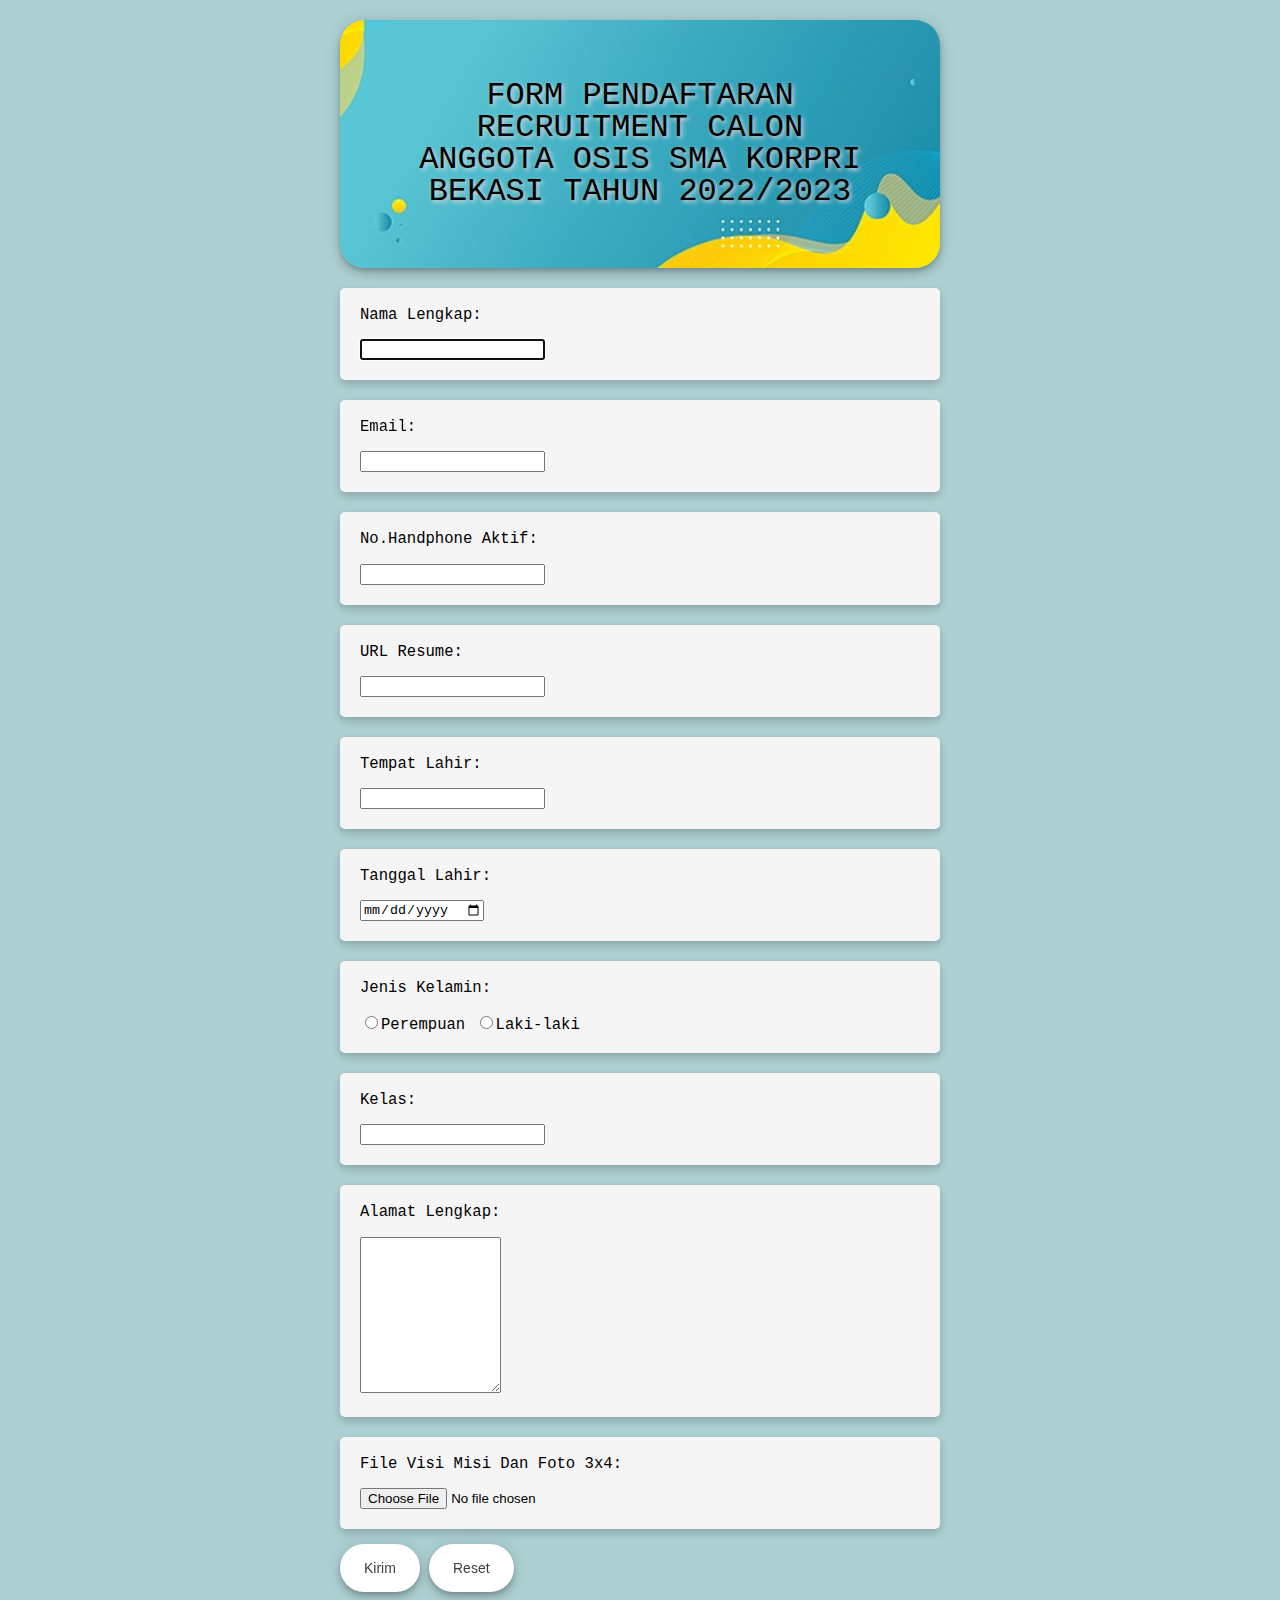
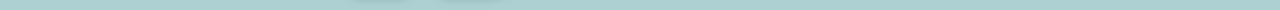
==== index.html @ 90e10cd2 "Add files via upload" ====
<!DOCTYPE html>
<html lang="en">
<head>
    <meta charset="UTF-8">
    <meta http-equiv="X-UA-Compatible" content="IE=edge">
    <meta name="viewport" content="width=device-width, initial-scale=1.0">
    <title>Form Pendaftaran</title>
    <link rel="stylesheet" type="text/css" href="style.css">
    <link rel="shortcut icon" href="favicon.ico" type="image/x-icon">
</head>
<body>
    <div class="container">
    <header>
        <h1>FORM PENDAFTARAN RECRUITMENT CALON ANGGOTA OSIS SMA KORPRI BEKASI TAHUN 2022/2023</h1>
    </header>
    <form action="" method="post" autocomplete="off">
            <div class="card1">
                <label for="nama">Nama Lengkap:</label><br>
                <input type="text" name="nama" id="nama" autofocus required minlength="2">
            </div>
            <div class="card1">
                <label for="email">Email:</label><br>
                <input type="email" name="email" id="email" required>
            </div>
            <div class="card1">
                <label for="nohp">No.Handphone Aktif:</label><br>
                <input type="tel" name="nohp" id="nohp" required pattern="(\+62|62|0)8[1-9][0-9]{6,9}$">
            </div>
            <div class="card1">
                <label for="website">URL Resume:</label><br>
                <input type="url" name="website" id="website" required>
            </div>
             <div class="card1">
                <label for="tempatlahir">Tempat Lahir:</label><br>
                <input type="text" name="tempatlahir" id="tempatlahir">
            </div>
            <div class="card1">
                <label for="tanggal">Tanggal Lahir:</label><br>
                <input type="date" name="tanggal" id="tanggal">
            </div>
            <div class="card1">
                <label for="jenis_kelamin">Jenis Kelamin:</label><br>
                <input type="radio" name="jenis_kelamin"><span>Perempuan</span>
                <input type="radio" name="jenis_kelamin"><span>Laki-laki</span>
             </div>
            <div class="card1">
                <label for="kelas">Kelas:</label><br>
                <input type="text" name="kelas" id="kelas" required>
            </div>
            <div class="card1">
                <label for="alamat">Alamat Lengkap:</label><br>
                <textarea name="alamat" rows="10" cols="15"></textarea>
            </div>
            <div class="card1">
                <label for="cv">File Visi Misi Dan Foto 3x4:</label><br>
                <input type="file" name="cv" id="cv" required>
            </div>
            <div>
                <button class="button" role="button">Kirim</button>
                <button class="button" role="button">Reset</button>
            </div>
        </form>
    </div>
</body>
</html>
---- style.css ----
/* http://meyerweb.com/eric/tools/css/reset/ 
   v2.0 | 20110126
   License: none (public domain)
*/

html, body, div, span, applet, object, iframe,
h1, h2, h3, h4, h5, h6, p, blockquote, pre,
a, abbr, acronym, address, big, cite, code,
del, dfn, em, img, ins, kbd, q, s, samp,
small, strike, strong, sub, sup, tt, var,
b, u, i, center,
dl, dt, dd, ol, ul, li,
fieldset, form, label, legend,
table, caption, tbody, tfoot, thead, tr, th, td,
article, aside, canvas, details, embed, 
figure, figcaption, footer, header, hgroup, 
menu, nav, output, ruby, section, summary,
time, mark, audio, video {
	margin: 0;
	padding: 0;
	border: 0;
	font-size: 100%;
	font: inherit;
	vertical-align: baseline;
}
/* HTML5 display-role reset for older browsers */
article, aside, details, figcaption, figure, 
footer, header, hgroup, menu, nav, section {
	display: block;
}
body {
	line-height: 1;
}
ol, ul {
	list-style: none;
}
blockquote, q {
	quotes: none;
}
blockquote:before, blockquote:after,
q:before, q:after {
	content: '';
	content: none;
}
table {
	border-collapse: collapse;
	border-spacing: 0;
}

/*syntak css */

/*.container{
    background-color: gainsboro;
    margin:auto;
    width:50%;
}*/


body{
	background-color: rgba(153, 196, 200,0.8);
	font-family: monospace;
	font-size: 1.2em;
}

.container{
    padding:20px;
    width:600px;
    margin:auto;
}

header{
	text-align: center;
	padding:60px;
	background-image:url(logo3.jpg);
	font-size: 2.5vw;
	color:black;
	font-family: monospace;
	text-shadow: 2px 2px 4px #e0d7d7;
	background-size: cover;
	background-repeat: no-repeat;
	background-position: 0 -89px;
	border-radius: 25px;
	box-shadow: rgba(0, 0, 0, .2) 0 3px 5px -1px,rgba(0, 0, 0, .14) 0 6px 10px 0,rgba(0, 0, 0, .12) 0 1px 18px 0;
}

form div{
	margin-top: 15px;
}

label{
    display: block;
}

.card1{
	padding: 20px;
    margin-top: 20px;
	box-shadow: 0 4px 8px 0 rgba(0, 0, 0, 0.2);
    border-radius: 5px;
	background-color: rgba(245, 245, 245,1);
}

.button {
  align-items: center;
  appearance: none;
  background-color: #fff;
  border-radius: 24px;
  border-style: none;
  box-shadow: rgba(0, 0, 0, .2) 0 3px 5px -1px,rgba(0, 0, 0, .14) 0 6px 10px 0,rgba(0, 0, 0, .12) 0 1px 18px 0;
  box-sizing: border-box;
  color: #3c4043;
  cursor: pointer;
  display: inline-flex;
  fill: currentcolor;
  font-family: "Google Sans",Roboto,Arial,sans-serif;
  font-size: 14px;
  font-weight: 500px;
  height: 48px;
  justify-content: center;
  line-height: normal;
  max-width: 100%;
  overflow: visible;
  padding: 2px 24px;
  position: relative;
  text-align: center;
  text-transform: none;
  transition: box-shadow 280ms cubic-bezier(.4, 0, .2, 1),opacity 15ms linear 30ms,transform 270ms cubic-bezier(0, 0, .2, 1) 0ms;
  user-select: none;
  -webkit-user-select: none;
  touch-action: manipulation;
  width: auto;
  will-change: transform,opacity;
  z-index: 0;
}

.button:hover {
  background: #F6F9FE;
  color: #174ea6;
}

.button-17:active {
  box-shadow: 0 4px 4px 0 rgb(60 64 67 / 30%), 0 8px 12px 6px rgb(60 64 67 / 15%);
  outline: none;
}

.button-17:focus {
  outline:none;
  border: 2px solid #4285f4;
}

.button-17:not(:disabled) {
  box-shadow: rgba(60, 64, 67, .3) 0 1px 3px 0, rgba(60, 64, 67, .15) 0 4px 8px 3px;
}

.button-17:not(:disabled):hover {
  box-shadow: rgba(60, 64, 67, .3) 0 2px 3px 0, rgba(60, 64, 67, .15) 0 6px 10px 4px;
}

.button-17:not(:disabled):focus {
  box-shadow: rgba(60, 64, 67, .3) 0 1px 3px 0, rgba(60, 64, 67, .15) 0 4px 8px 3px;
}

.button-17:not(:disabled):active {
  box-shadow: rgba(60, 64, 67, .3) 0 4px 4px 0, rgba(60, 64, 67, .15) 0 8px 12px 6px;
}

.button-17:disabled {
  box-shadow: rgba(60, 64, 67, .3) 0 1px 3px 0, rgba(60, 64, 67, .15) 0 4px 8px 3px;
}

@media only screen and (max-width:760px){
	.container{
		width:100%;
		background-color:aliceblue;
	}

	header{
		background-size: cover;
		font-size: 1.1em;
		font-family:Verdana, Geneva, Tahoma, sans-serif;
		line-height: normal;
		text-align:left;
		width:90%;
		padding:10px;
		text-shadow:3px 2px 4px #e6d5d5;
		border-radius: 0%;
	}

	.card1{
		width: 75%;
		background-color: white;
	}
}

@media only screen and (min-width: 768px) {
	/* For desktop: */
	.col-1 {width: 8.33%;}
	.col-2 {width: 16.66%;}
	.col-3 {width: 25%;}
	.col-4 {width: 33.33%;}
	.col-5 {width: 41.66%;}
	.col-6 {width: 50%;}
	.col-7 {width: 58.33%;}
	.col-8 {width: 66.66%;}
	.col-9 {width: 75%;}
	.col-10 {width: 83.33%;}
	.col-11 {width: 91.66%;}
	.col-12 {width: 100%;}
  }
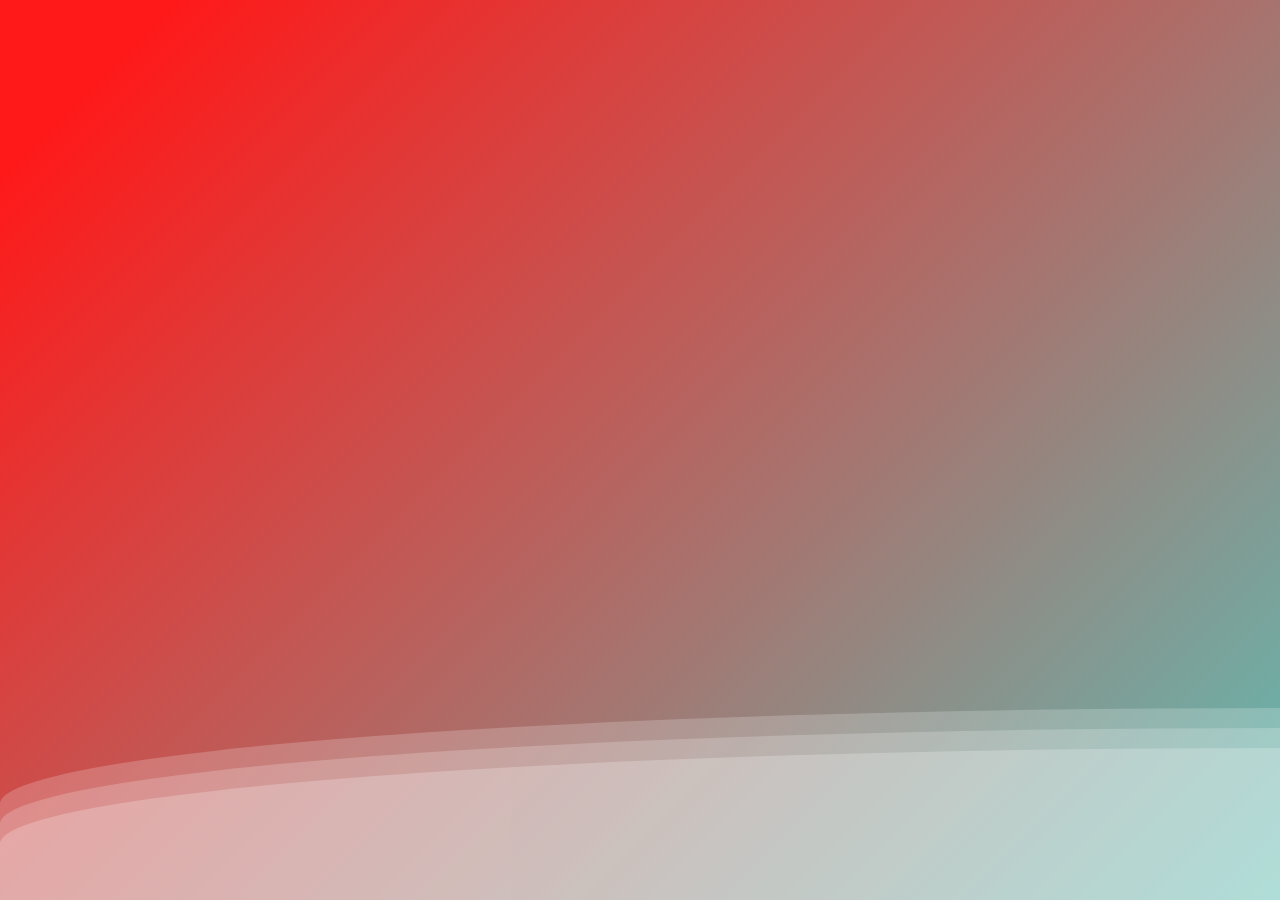
==== commit 31429df9: "Add files via upload" ====
--- a/index.html
+++ b/index.html
@@ -4,62 +4,16 @@
     <meta charset="UTF-8">
     <meta http-equiv="X-UA-Compatible" content="IE=edge">
     <meta name="viewport" content="width=device-width, initial-scale=1.0">
-    <title>Form Pendaftaran</title>
-    <link rel="stylesheet" type="text/css" href="style.css">
-    <link rel="shortcut icon" href="favicon.ico" type="image/x-icon">
+    <title>Gradient Background with waves</title>
+    <link rel="stylesheet" href="style.css"/>
 </head>
 <body>
-    <div class="container">
-    <header>
-        <h1>FORM PENDAFTARAN RECRUITMENT CALON ANGGOTA OSIS SMA KORPRI BEKASI TAHUN 2022/2023</h1>
-    </header>
-    <form action="" method="post" autocomplete="off">
-            <div class="card1">
-                <label for="nama">Nama Lengkap:</label><br>
-                <input type="text" name="nama" id="nama" autofocus required minlength="2">
-            </div>
-            <div class="card1">
-                <label for="email">Email:</label><br>
-                <input type="email" name="email" id="email" required>
-            </div>
-            <div class="card1">
-                <label for="nohp">No.Handphone Aktif:</label><br>
-                <input type="tel" name="nohp" id="nohp" required pattern="(\+62|62|0)8[1-9][0-9]{6,9}$">
-            </div>
-            <div class="card1">
-                <label for="website">URL Resume:</label><br>
-                <input type="url" name="website" id="website" required>
-            </div>
-             <div class="card1">
-                <label for="tempatlahir">Tempat Lahir:</label><br>
-                <input type="text" name="tempatlahir" id="tempatlahir">
-            </div>
-            <div class="card1">
-                <label for="tanggal">Tanggal Lahir:</label><br>
-                <input type="date" name="tanggal" id="tanggal">
-            </div>
-            <div class="card1">
-                <label for="jenis_kelamin">Jenis Kelamin:</label><br>
-                <input type="radio" name="jenis_kelamin"><span>Perempuan</span>
-                <input type="radio" name="jenis_kelamin"><span>Laki-laki</span>
-             </div>
-            <div class="card1">
-                <label for="kelas">Kelas:</label><br>
-                <input type="text" name="kelas" id="kelas" required>
-            </div>
-            <div class="card1">
-                <label for="alamat">Alamat Lengkap:</label><br>
-                <textarea name="alamat" rows="10" cols="15"></textarea>
-            </div>
-            <div class="card1">
-                <label for="cv">File Visi Misi Dan Foto 3x4:</label><br>
-                <input type="file" name="cv" id="cv" required>
-            </div>
-            <div>
-                <button class="button" role="button">Kirim</button>
-                <button class="button" role="button">Reset</button>
-            </div>
-        </form>
-    </div>
+    <body>
+        <div>
+            <div class="wave"></div>
+            <div class="wave"></div>
+            <div class="wave"></div>
+        </div>
+    </body>
 </body>
 </html>--- a/style.css
+++ b/style.css
@@ -1,208 +1,69 @@
-/* http://meyerweb.com/eric/tools/css/reset/ 
-   v2.0 | 20110126
-   License: none (public domain)
-*/
-
-html, body, div, span, applet, object, iframe,
-h1, h2, h3, h4, h5, h6, p, blockquote, pre,
-a, abbr, acronym, address, big, cite, code,
-del, dfn, em, img, ins, kbd, q, s, samp,
-small, strike, strong, sub, sup, tt, var,
-b, u, i, center,
-dl, dt, dd, ol, ul, li,
-fieldset, form, label, legend,
-table, caption, tbody, tfoot, thead, tr, th, td,
-article, aside, canvas, details, embed, 
-figure, figcaption, footer, header, hgroup, 
-menu, nav, output, ruby, section, summary,
-time, mark, audio, video {
-	margin: 0;
-	padding: 0;
-	border: 0;
-	font-size: 100%;
-	font: inherit;
-	vertical-align: baseline;
+body{
+    margin:auto;
+    font-family: -apple-system, BlinkMacSystemFont, sans-serif;
+    overflow: auto;
+    background: linear-gradient(
+       315deg,
+       rgba(101,0,94,1) 3%,
+       rgba(60,132,206,1) 38%,
+       rgba(48,238,226,1) 68%,
+       rgba(255,25,25,1) 98%
+    );
+    animation: gradient 15s ease infinite;
+    background-size: 400% 400%;
+    background-attachment: fixed;
 }
-/* HTML5 display-role reset for older browsers */
-article, aside, details, figcaption, figure, 
-footer, header, hgroup, menu, nav, section {
-	display: block;
-}
-body {
-	line-height: 1;
-}
-ol, ul {
-	list-style: none;
-}
-blockquote, q {
-	quotes: none;
-}
-blockquote:before, blockquote:after,
-q:before, q:after {
-	content: '';
-	content: none;
-}
-table {
-	border-collapse: collapse;
-	border-spacing: 0;
+@keyframes gradient{
+    0%{
+        background-position: 0% 0%;
+    }
+    50%{
+        background-position: 100% 100%;
+    }
+    100%{
+        background-position: 0% 0%;
+    }
 }
 
-/*syntak css */
-
-/*.container{
-    background-color: gainsboro;
-    margin:auto;
-    width:50%;
-}*/
-
-
-body{
-	background-color: rgba(153, 196, 200,0.8);
-	font-family: monospace;
-	font-size: 1.2em;
+.wave{
+    background: rgb(255 255 255 / 25%);
+    border-radius: 1000% 1000% 0 0;
+    position: fixed;
+    width: 200%;
+    height: 12em;
+    animation: wave 10s -3s linear infinite;
+    transform: translate3d(0,0,0);
+    opacity: 0.8;
+    bottom: 0;
+    left:0;
+    z-index: -1;
 }
 
-.container{
-    padding:20px;
-    width:600px;
-    margin:auto;
+.wave:nth-of-type(2){
+    bottom: -1.25em;
+    animation: wave 18s linear reverse infinite;
+    opacity: 0.8;
 }
 
-header{
-	text-align: center;
-	padding:60px;
-	background-image:url(logo3.jpg);
-	font-size: 2.5vw;
-	color:black;
-	font-family: monospace;
-	text-shadow: 2px 2px 4px #e0d7d7;
-	background-size: cover;
-	background-repeat: no-repeat;
-	background-position: 0 -89px;
-	border-radius: 25px;
-	box-shadow: rgba(0, 0, 0, .2) 0 3px 5px -1px,rgba(0, 0, 0, .14) 0 6px 10px 0,rgba(0, 0, 0, .12) 0 1px 18px 0;
+.wave:nth-of-type(3){
+    bottom:-2.5em;
+    animation: wave 20s -1s reverse infinite;
+    opacity: 0.9;
 }
-
-form div{
-	margin-top: 15px;
-}
-
-label{
-    display: block;
-}
-
-.card1{
-	padding: 20px;
-    margin-top: 20px;
-	box-shadow: 0 4px 8px 0 rgba(0, 0, 0, 0.2);
-    border-radius: 5px;
-	background-color: rgba(245, 245, 245,1);
-}
-
-.button {
-  align-items: center;
-  appearance: none;
-  background-color: #fff;
-  border-radius: 24px;
-  border-style: none;
-  box-shadow: rgba(0, 0, 0, .2) 0 3px 5px -1px,rgba(0, 0, 0, .14) 0 6px 10px 0,rgba(0, 0, 0, .12) 0 1px 18px 0;
-  box-sizing: border-box;
-  color: #3c4043;
-  cursor: pointer;
-  display: inline-flex;
-  fill: currentcolor;
-  font-family: "Google Sans",Roboto,Arial,sans-serif;
-  font-size: 14px;
-  font-weight: 500px;
-  height: 48px;
-  justify-content: center;
-  line-height: normal;
-  max-width: 100%;
-  overflow: visible;
-  padding: 2px 24px;
-  position: relative;
-  text-align: center;
-  text-transform: none;
-  transition: box-shadow 280ms cubic-bezier(.4, 0, .2, 1),opacity 15ms linear 30ms,transform 270ms cubic-bezier(0, 0, .2, 1) 0ms;
-  user-select: none;
-  -webkit-user-select: none;
-  touch-action: manipulation;
-  width: auto;
-  will-change: transform,opacity;
-  z-index: 0;
-}
-
-.button:hover {
-  background: #F6F9FE;
-  color: #174ea6;
-}
-
-.button-17:active {
-  box-shadow: 0 4px 4px 0 rgb(60 64 67 / 30%), 0 8px 12px 6px rgb(60 64 67 / 15%);
-  outline: none;
-}
-
-.button-17:focus {
-  outline:none;
-  border: 2px solid #4285f4;
-}
-
-.button-17:not(:disabled) {
-  box-shadow: rgba(60, 64, 67, .3) 0 1px 3px 0, rgba(60, 64, 67, .15) 0 4px 8px 3px;
-}
-
-.button-17:not(:disabled):hover {
-  box-shadow: rgba(60, 64, 67, .3) 0 2px 3px 0, rgba(60, 64, 67, .15) 0 6px 10px 4px;
-}
-
-.button-17:not(:disabled):focus {
-  box-shadow: rgba(60, 64, 67, .3) 0 1px 3px 0, rgba(60, 64, 67, .15) 0 4px 8px 3px;
-}
-
-.button-17:not(:disabled):active {
-  box-shadow: rgba(60, 64, 67, .3) 0 4px 4px 0, rgba(60, 64, 67, .15) 0 8px 12px 6px;
-}
-
-.button-17:disabled {
-  box-shadow: rgba(60, 64, 67, .3) 0 1px 3px 0, rgba(60, 64, 67, .15) 0 4px 8px 3px;
-}
-
-@media only screen and (max-width:760px){
-	.container{
-		width:100%;
-		background-color:aliceblue;
-	}
-
-	header{
-		background-size: cover;
-		font-size: 1.1em;
-		font-family:Verdana, Geneva, Tahoma, sans-serif;
-		line-height: normal;
-		text-align:left;
-		width:90%;
-		padding:10px;
-		text-shadow:3px 2px 4px #e6d5d5;
-		border-radius: 0%;
-	}
-
-	.card1{
-		width: 75%;
-		background-color: white;
-	}
-}
-
-@media only screen and (min-width: 768px) {
-	/* For desktop: */
-	.col-1 {width: 8.33%;}
-	.col-2 {width: 16.66%;}
-	.col-3 {width: 25%;}
-	.col-4 {width: 33.33%;}
-	.col-5 {width: 41.66%;}
-	.col-6 {width: 50%;}
-	.col-7 {width: 58.33%;}
-	.col-8 {width: 66.66%;}
-	.col-9 {width: 75%;}
-	.col-10 {width: 83.33%;}
-	.col-11 {width: 91.66%;}
-	.col-12 {width: 100%;}
-  }+@keyframes wave {
+    2%{
+        transform: translateX(1);
+    }
+    25%{
+        transform: translateX(-25%);
+    }
+    50%{
+        transform: translateX(-50%);
+    }
+    75%{
+        transform: translateX(-25%);
+    }
+    100%{
+        transform: translateX(1);
+    }
+}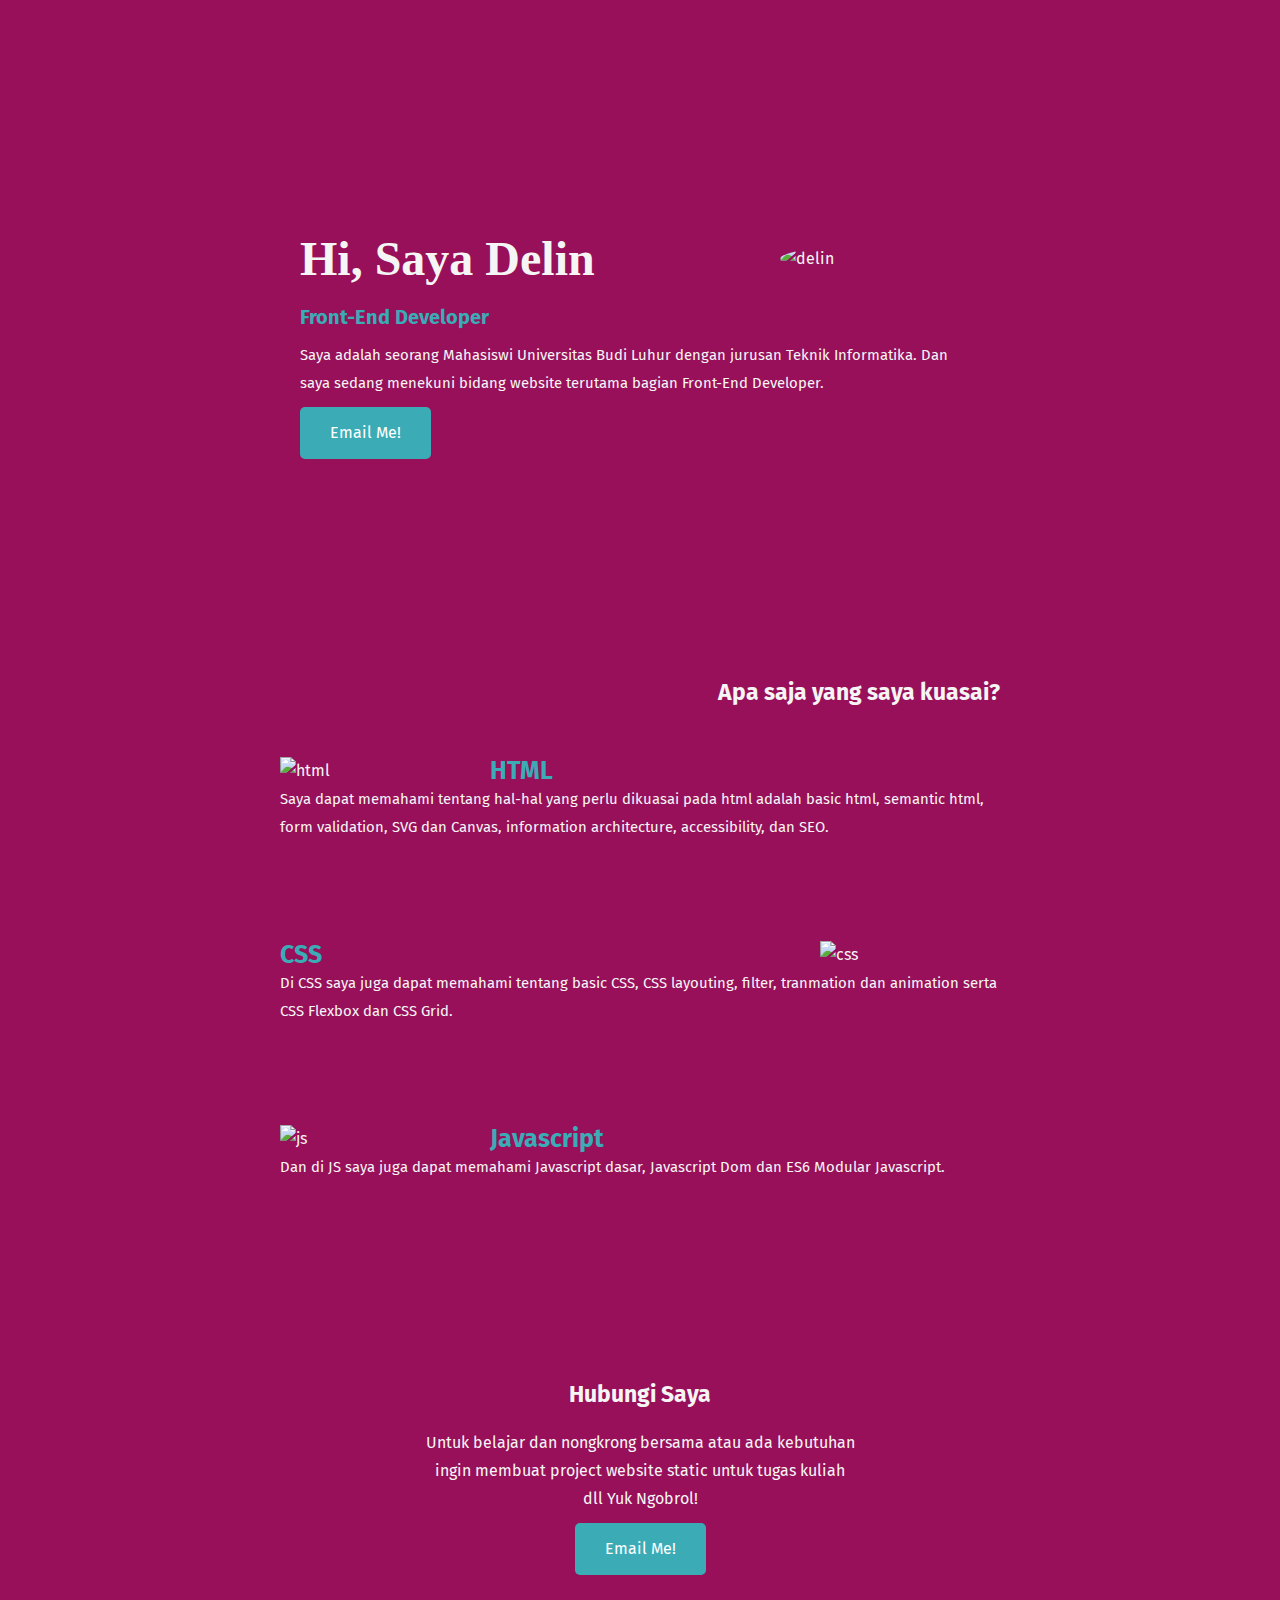
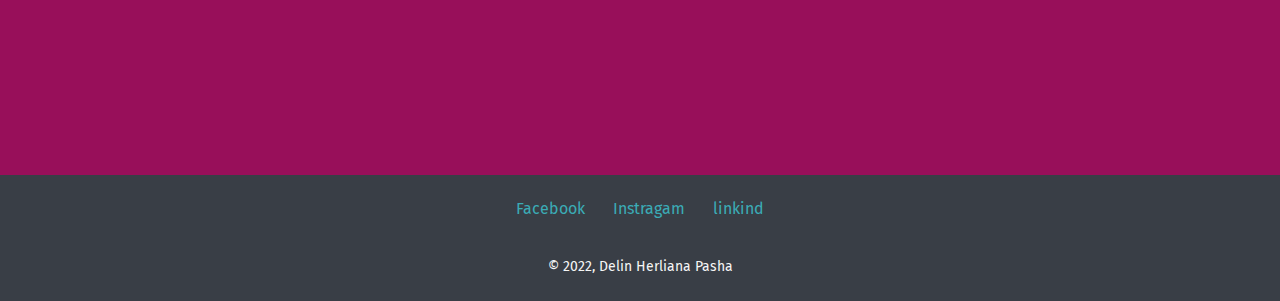
==== commit 2ff5a951: "Add files via upload" ====
--- a/index.html
+++ b/index.html
@@ -4,16 +4,59 @@
     <meta charset="UTF-8">
     <meta http-equiv="X-UA-Compatible" content="IE=edge">
     <meta name="viewport" content="width=device-width, initial-scale=1.0">
-    <title>Gradient Background with waves</title>
-    <link rel="stylesheet" href="style.css"/>
+    <link rel="stylesheet" href="style.css">
+    <link rel="shortcut icon" href="favicon.ico" type="image/x-icon">
+    <link href="https://fonts.googleapis.com/css2?family=Fira+Sans&display=swap" rel="stylesheet">
+    <title>Delin Herliana</title>
 </head>
 <body>
-    <body>
-        <div>
-            <div class="wave"></div>
-            <div class="wave"></div>
-            <div class="wave"></div>
-        </div>
-    </body>
+    <div class="container">
+        <section class="profil">
+            <img src="asset/picdelin1.jpg" alt="delin" class="fotodelin">
+            <h1>Hi, Saya Delin</h1>
+            <h2>Front-End Developer</h2>
+            <p> Saya adalah seorang Mahasiswi Universitas Budi Luhur dengan jurusan
+                Teknik Informatika. Dan saya sedang menekuni bidang website terutama bagian
+                Front-End Developer. 
+            </p>
+            <address>
+            <a href="mailto:delinherlianap@gmail.com">Email Me!</a>
+        </address>
+        </section>
+        <section class="skill">
+            <h1>Apa saja yang saya kuasai?</h1>
+            <div class="skill-1">
+                <img src="asset/html-5.png" alt="html" class="fotohtml">
+                <h2>HTML</h2>
+                <P>Saya dapat memahami tentang hal-hal yang perlu dikuasai pada html adalah basic html, semantic html, form validation,
+                    SVG dan Canvas, information architecture, accessibility, dan SEO.
+                </P>
+            </div>
+            <div class="skill-1">
+                <img src="asset/css.png" alt="css" class="fotocss">
+                <h2>CSS</h2>
+                <P>Di CSS saya juga dapat memahami tentang basic CSS, CSS layouting, filter, tranmation dan animation serta CSS Flexbox dan CSS Grid.</P>
+            </div>
+            <div class="skill-1">
+                <img src="asset/java-script.png" alt="js" class="fotojs">
+                <h2>Javascript</h2>
+                <p>Dan di JS saya juga dapat memahami Javascript dasar, Javascript Dom dan ES6 Modular Javascript. </p>
+            </div>
+        </section>
+        <section class="kontak">
+            <h1>Hubungi Saya</h1>
+            <p>Untuk belajar dan nongkrong bersama atau ada kebutuhan ingin membuat project website static
+                untuk tugas kuliah dll Yuk Ngobrol!</p>
+            <address>
+                <a href="mailto:delinherlianap@gmail.com">Email Me!</a>
+            </address>
+        </section>
+    </div>
+    <footer>
+        <a class="sosial-link" href="www.facebook.com">Facebook</a>
+        <a class="sosial-link" href="www.instragam.com">Instragam</a>
+        <a class="sosial-link" href="www.linkind.com">linkind</a>
+        <p>&copy; 2022, Delin Herliana Pasha</p> 
+    </footer>
 </body>
 </html>--- a/style.css
+++ b/style.css
@@ -1,69 +1,187 @@
-body{
-    margin:auto;
-    font-family: -apple-system, BlinkMacSystemFont, sans-serif;
-    overflow: auto;
-    background: linear-gradient(
-       315deg,
-       rgba(101,0,94,1) 3%,
-       rgba(60,132,206,1) 38%,
-       rgba(48,238,226,1) 68%,
-       rgba(255,25,25,1) 98%
-    );
-    animation: gradient 15s ease infinite;
-    background-size: 400% 400%;
-    background-attachment: fixed;
+/* http://meyerweb.com/eric/tools/css/reset/ 
+   v2.0 | 20110126
+   License: none (public domain)
+*/
+
+html, body, div, span, applet, object, iframe,
+h1, h2, h3, h4, h5, h6, p, blockquote, pre,
+a, abbr, acronym, address, big, cite, code,
+del, dfn, em, img, ins, kbd, q, s, samp,
+small, strike, strong, sub, sup, tt, var,
+b, u, i, center,
+dl, dt, dd, ol, ul, li,
+fieldset, form, label, legend,
+table, caption, tbody, tfoot, thead, tr, th, td,
+article, aside, canvas, details, embed, 
+figure, figcaption, footer, header, hgroup, 
+menu, nav, output, ruby, section, summary,
+time, mark, audio, video {
+	margin: 0;
+	padding: 0;
+	border: 0;
+	font-size: 100%;
+	font: inherit;
+	vertical-align: baseline;
 }
-@keyframes gradient{
-    0%{
-        background-position: 0% 0%;
-    }
-    50%{
-        background-position: 100% 100%;
-    }
-    100%{
-        background-position: 0% 0%;
-    }
+/* HTML5 display-role reset for older browsers */
+article, aside, details, figcaption, figure, 
+footer, header, hgroup, menu, nav, section {
+	display: block;
+}
+body {
+	line-height: 1;
+}
+ol, ul {
+	list-style: none;
+}
+blockquote, q {
+	quotes: none;
+}
+blockquote:before, blockquote:after,
+q:before, q:after {
+	content: '';
+	content: none;
+}
+table {
+	border-collapse: collapse;
+	border-spacing: 0;
 }
 
-.wave{
-    background: rgb(255 255 255 / 25%);
-    border-radius: 1000% 1000% 0 0;
-    position: fixed;
-    width: 200%;
-    height: 12em;
-    animation: wave 10s -3s linear infinite;
-    transform: translate3d(0,0,0);
-    opacity: 0.8;
-    bottom: 0;
-    left:0;
-    z-index: -1;
+/*style css*/
+
+body{
+    background-color: #980F5A;
+    font-family: 'Fira Sans', sans-serif;
+    font-size: 16px;
+    line-height: 28px;
+    color:whitesmoke;
 }
 
-.wave:nth-of-type(2){
-    bottom: -1.25em;
-    animation: wave 18s linear reverse infinite;
-    opacity: 0.8;
+.container{
+    width:720px;
+    margin:auto;
+    padding-top: 225px;
 }
 
-.wave:nth-of-type(3){
-    bottom:-2.5em;
-    animation: wave 20s -1s reverse infinite;
-    opacity: 0.9;
+
+section{
+    margin-bottom: 200px;
 }
-@keyframes wave {
-    2%{
-        transform: translateX(1);
-    }
-    25%{
-        transform: translateX(-25%);
-    }
-    50%{
-        transform: translateX(-50%);
-    }
-    75%{
-        transform: translateX(-25%);
-    }
-    100%{
-        transform: translateX(1);
-    }
+
+.profil{
+    padding:20px;
+}
+
+
+.fotodelin{
+    width: 200px;
+    border-radius: 100%;
+    float:right;
+    margin-left: 30px;
+}
+
+.profil h1{
+    font-family: 'Caveat', cursive;
+    font-size: 3rem;
+    font-weight: bold;
+    margin-bottom: 30px;
+}
+
+.profil h2{
+    font-size: 1.25em;
+    font-weight: bold;
+    color:#3BACB6;
+    margin-bottom: 10px;
+}
+
+.profil p{
+    font-size: 0.93rem;
+}
+
+
+address a{
+    background-color: #3BACB6;
+    padding:12px 30px;
+    text-decoration: none;
+    color:white;
+    border-radius: 5px;
+    display: inline-block;
+    margin-top: 10px;
+}
+
+address a:hover{
+    background-color: aliceblue;
+    color:rgb(202, 87, 87);
+}
+
+.skill h1{
+    font-size: 1.43rem;
+    font-weight: bold;
+    text-align: right;
+    margin-bottom: 50px;
+}
+
+.skill-1{
+    text-align: left;
+    margin-bottom: 100px;
+}
+
+.skill-1 .fotohtml,
+.skill-1 .fotojs{
+    width:180px;
+    float:left;
+    margin-right: 30px;
+}
+
+.skill-1 .fotocss{
+    width:180px;
+    float:right;
+    margin-left:30px;
+}
+
+.skill-1 h2{
+    font-size: 1.56rem;
+    color:#3BACB6;
+    font-weight: bold;
+}
+
+.skill-1 p{
+    font-size: 0.93rem;
+}
+
+.kontak{
+    text-align: center;
+}
+
+.kontak h1{
+    font-size: 1.43rem;
+    font-weight: bold;
+    text-align: center;
+}
+
+.kontak p{
+    width:60%;
+    margin:auto;
+    margin-top: 20px;
+}
+
+footer{
+    background-color: #393e46;
+    padding:20px;
+    text-align: center;
+}
+
+.sosial-link{
+    margin: 0 12px 20px;
+    text-decoration: none;
+    color:#3BACB6;
+}
+
+footer a:hover{
+    color:whitesmoke;
+}
+
+footer p{
+    font-size: 0.875rem;
+    margin-top: 30px;
 }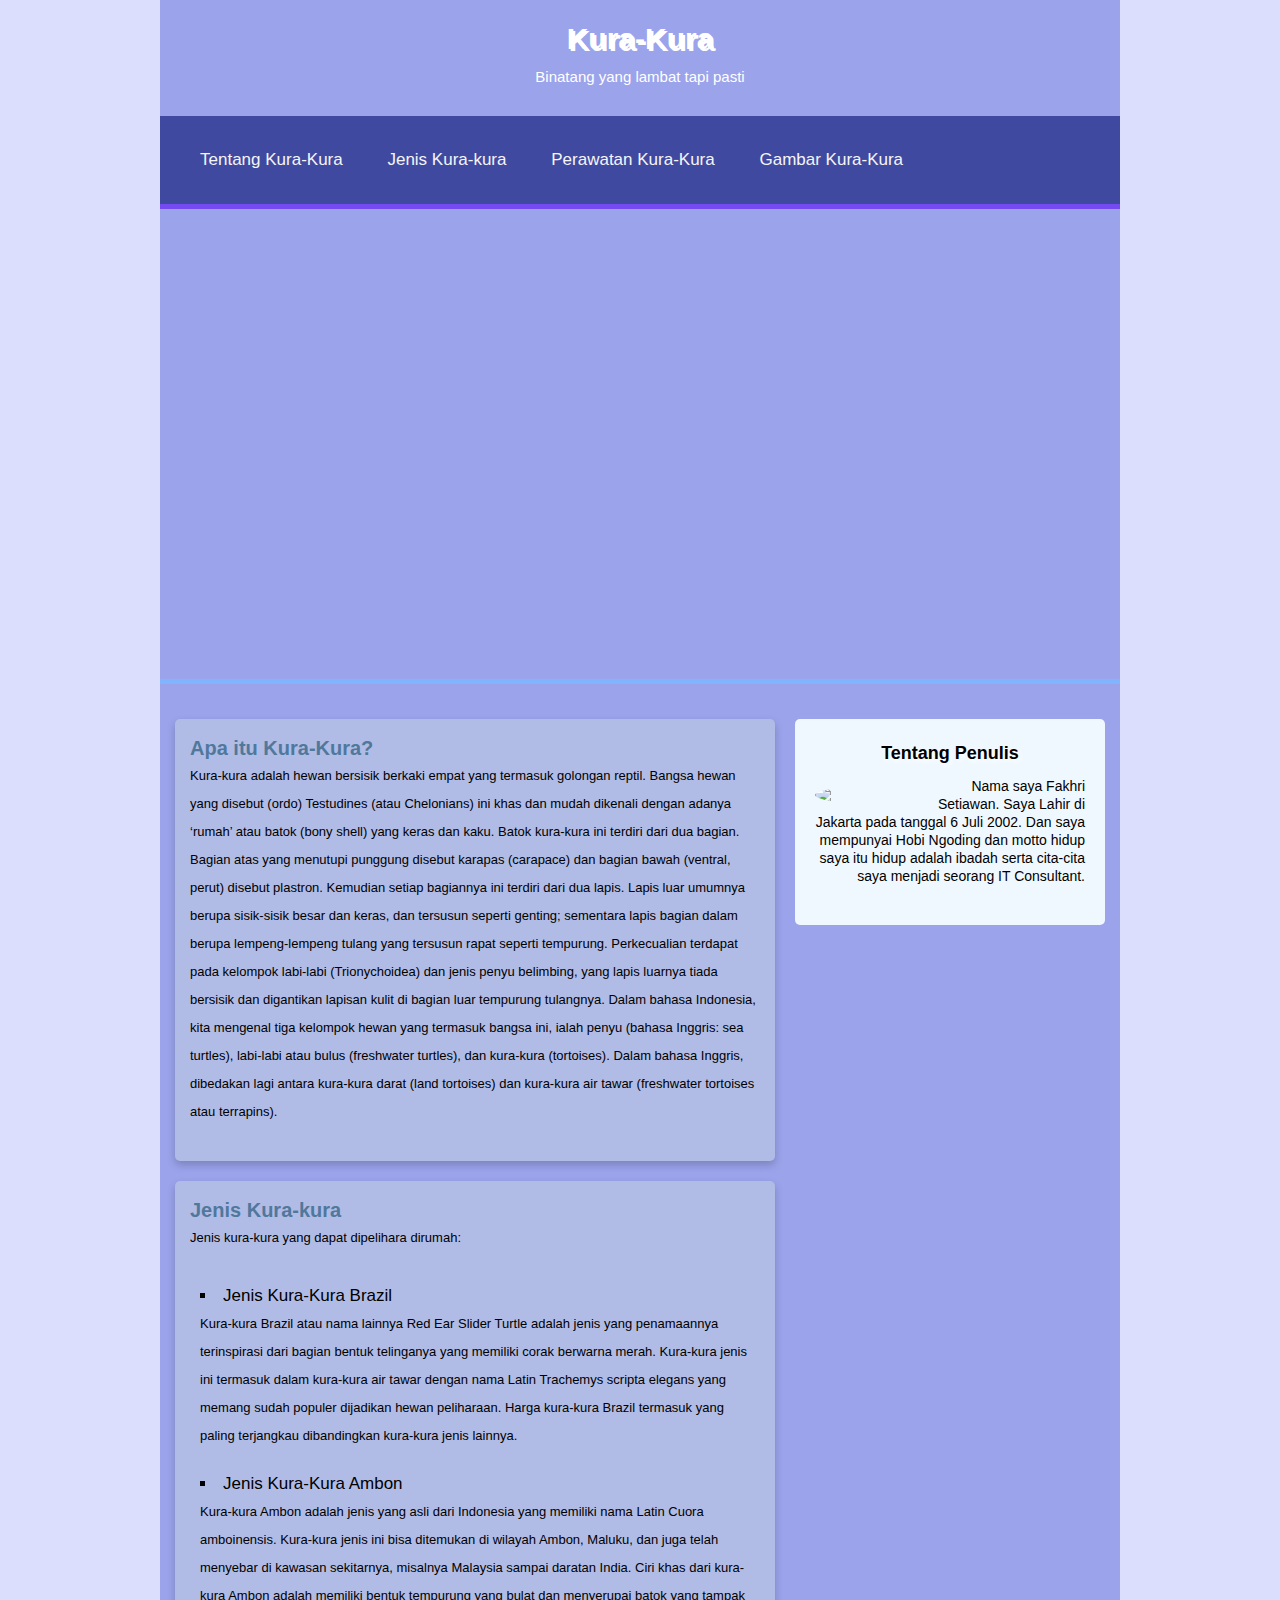
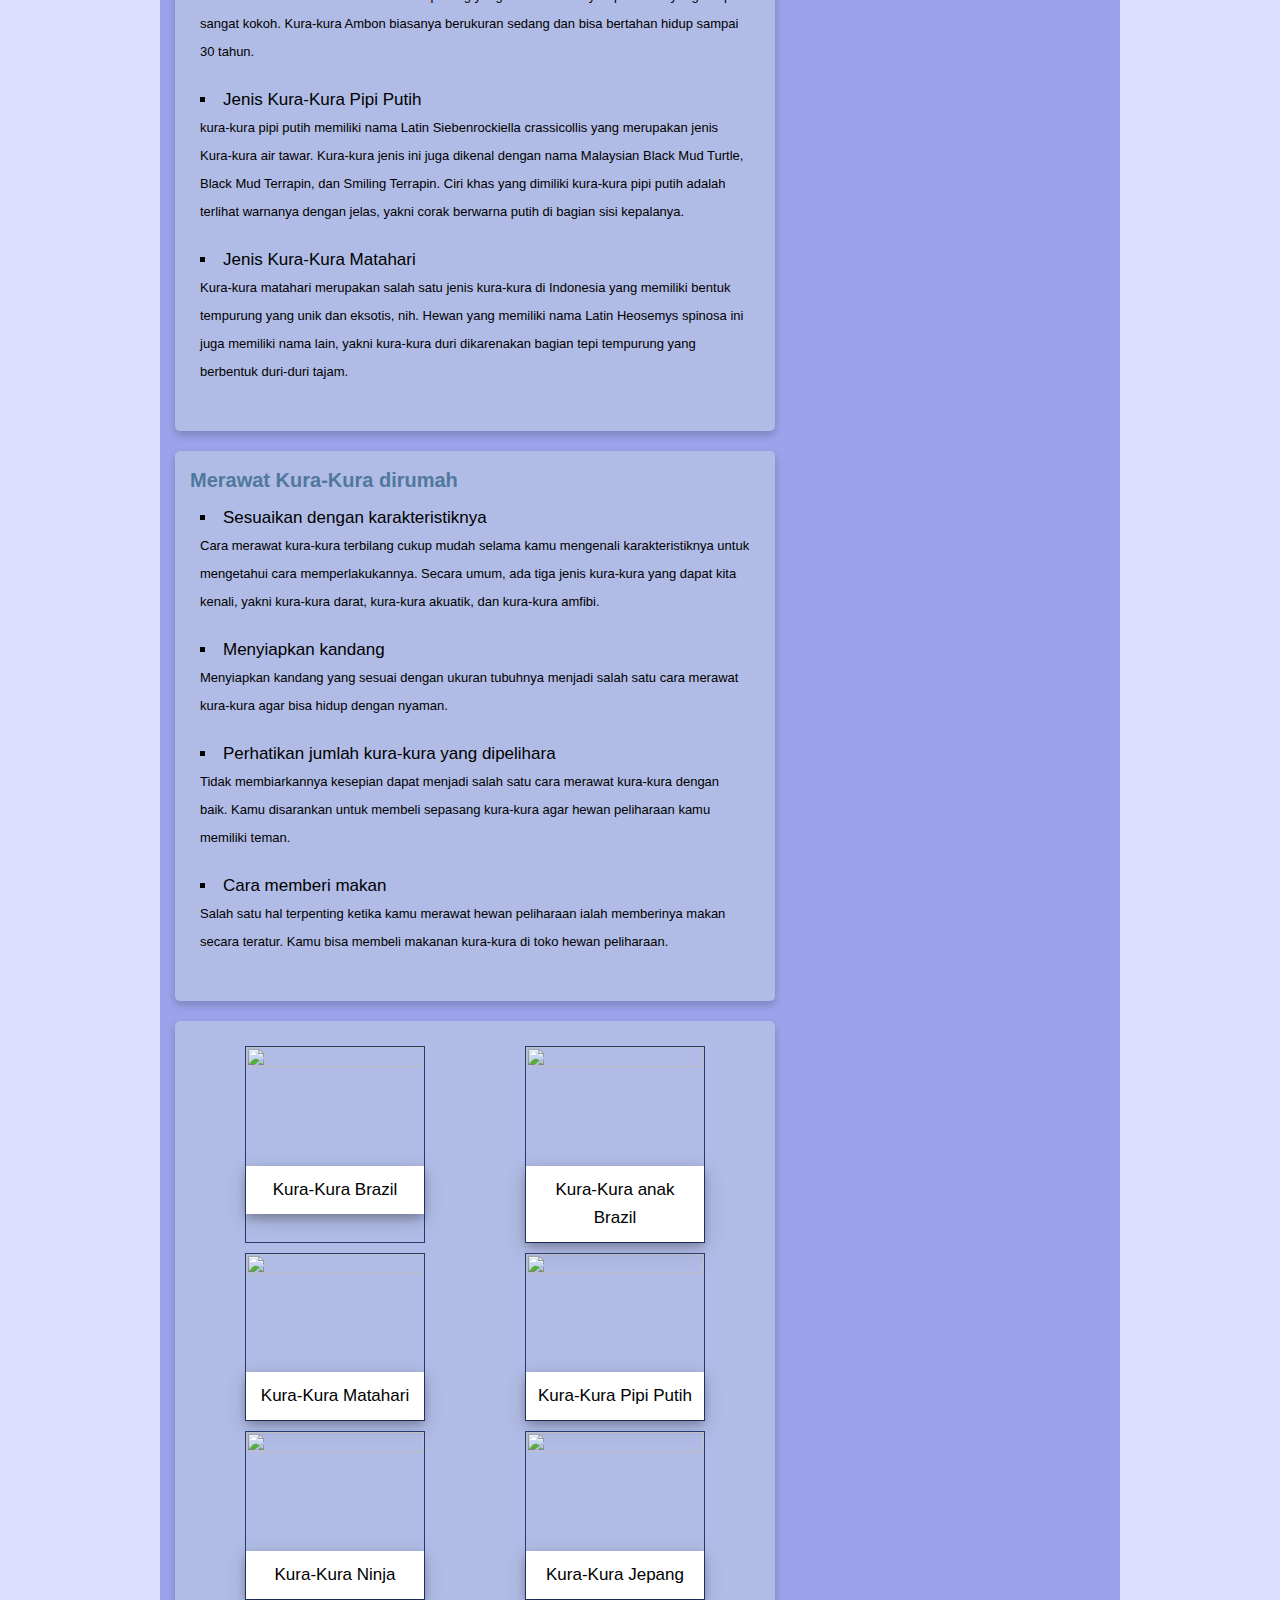
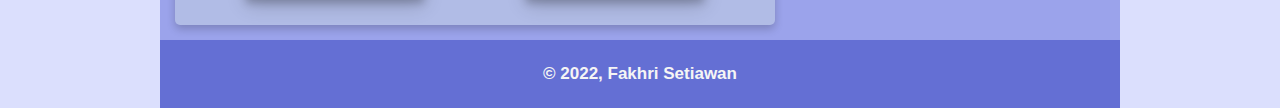
==== commit b3368f93: "Add files via upload" ====
--- a/index.html
+++ b/index.html
@@ -5,58 +5,112 @@
     <meta http-equiv="X-UA-Compatible" content="IE=edge">
     <meta name="viewport" content="width=device-width, initial-scale=1.0">
     <link rel="stylesheet" href="style.css">
-    <link rel="shortcut icon" href="favicon.ico" type="image/x-icon">
-    <link href="https://fonts.googleapis.com/css2?family=Fira+Sans&display=swap" rel="stylesheet">
-    <title>Delin Herliana</title>
+    <title>My Turtle</title>
 </head>
 <body>
     <div class="container">
-        <section class="profil">
-            <img src="asset/picdelin1.jpg" alt="delin" class="fotodelin">
-            <h1>Hi, Saya Delin</h1>
-            <h2>Front-End Developer</h2>
-            <p> Saya adalah seorang Mahasiswi Universitas Budi Luhur dengan jurusan
-                Teknik Informatika. Dan saya sedang menekuni bidang website terutama bagian
-                Front-End Developer. 
-            </p>
-            <address>
-            <a href="mailto:delinherlianap@gmail.com">Email Me!</a>
-        </address>
-        </section>
-        <section class="skill">
-            <h1>Apa saja yang saya kuasai?</h1>
-            <div class="skill-1">
-                <img src="asset/html-5.png" alt="html" class="fotohtml">
-                <h2>HTML</h2>
-                <P>Saya dapat memahami tentang hal-hal yang perlu dikuasai pada html adalah basic html, semantic html, form validation,
-                    SVG dan Canvas, information architecture, accessibility, dan SEO.
-                </P>
+    <header>
+        <h3>Kura-Kura</h3>
+        <p>Binatang yang lambat tapi pasti</p>
+    </header>
+    <nav>
+        <ul>
+            <li><a href="#tentang">Tentang Kura-Kura</a></li>
+            <li><a href="#jenis">Jenis Kura-kura</a></li>
+            <li><a href="#perawatan">Perawatan Kura-Kura</a></li>
+            <li><a href="#gambar">Gambar Kura-Kura</a></li>
+        </ul>
+    </nav>
+    <div class="hiro"></div>
+    <main>
+        <div class="content">
+            <article id="tentang" class="card">
+                <h3>Apa itu Kura-Kura?</h3>
+                <p>Kura-kura adalah hewan bersisik berkaki empat yang termasuk golongan reptil. Bangsa hewan yang disebut (ordo) Testudines (atau Chelonians) ini khas dan mudah dikenali dengan adanya ‘rumah’ atau batok (bony shell) yang keras dan kaku.
+                    Batok kura-kura ini terdiri dari dua bagian. Bagian atas yang menutupi punggung disebut karapas (carapace) dan bagian bawah (ventral, perut) disebut plastron. Kemudian setiap bagiannya ini terdiri dari dua lapis. Lapis luar umumnya berupa sisik-sisik besar dan keras, dan tersusun seperti genting; sementara lapis bagian dalam berupa lempeng-lempeng tulang yang tersusun rapat seperti tempurung. Perkecualian terdapat pada kelompok labi-labi (Trionychoidea) dan jenis penyu belimbing, yang lapis luarnya tiada bersisik dan digantikan lapisan kulit di bagian luar tempurung tulangnya.
+                    Dalam bahasa Indonesia, kita mengenal tiga kelompok hewan yang termasuk bangsa ini, ialah penyu (bahasa Inggris: sea turtles), labi-labi atau bulus (freshwater turtles), dan kura-kura (tortoises). Dalam bahasa Inggris, dibedakan lagi antara kura-kura darat (land tortoises) dan kura-kura air tawar (freshwater tortoises atau terrapins).
+                </p>
+            </article>
+            <article id="jenis" class="card">
+                <h3>Jenis Kura-kura</h3>
+                <p>Jenis kura-kura yang dapat dipelihara dirumah:</p>
+                <ul>
+                    <li>Jenis Kura-Kura Brazil</li>
+                    <p>Kura-kura Brazil atau nama lainnya Red Ear Slider Turtle adalah jenis yang penamaannya terinspirasi dari bagian bentuk telinganya yang memiliki corak berwarna merah. Kura-kura jenis ini termasuk dalam kura-kura air tawar dengan nama Latin Trachemys scripta elegans yang memang sudah populer dijadikan hewan peliharaan. Harga kura-kura Brazil termasuk yang paling terjangkau dibandingkan kura-kura jenis lainnya.</p>
+                    <li>Jenis Kura-Kura Ambon</li>
+                    <p>Kura-kura Ambon adalah jenis yang asli dari Indonesia yang memiliki nama Latin Cuora amboinensis. Kura-kura jenis ini bisa ditemukan di wilayah Ambon, Maluku, dan juga telah menyebar di kawasan sekitarnya, misalnya Malaysia sampai daratan India. Ciri khas dari kura-kura Ambon adalah memiliki bentuk tempurung yang bulat dan menyerupai batok yang tampak sangat kokoh. Kura-kura Ambon biasanya berukuran sedang dan bisa bertahan hidup sampai 30 tahun.</p>
+                    <li>Jenis Kura-Kura Pipi Putih</li>
+                    <p>kura-kura pipi putih memiliki nama Latin Siebenrockiella crassicollis yang merupakan jenis Kura-kura air tawar. Kura-kura jenis ini juga dikenal dengan nama Malaysian Black Mud Turtle, Black Mud Terrapin, dan Smiling Terrapin. Ciri khas yang dimiliki kura-kura pipi putih adalah terlihat warnanya dengan jelas, yakni corak berwarna putih  di bagian sisi kepalanya. </p>
+                    <li>Jenis Kura-Kura Matahari</li>
+                    <p>Kura-kura matahari merupakan salah satu jenis kura-kura di Indonesia yang memiliki bentuk tempurung yang unik dan eksotis, nih. Hewan yang memiliki nama Latin Heosemys spinosa ini juga memiliki nama lain, yakni kura-kura duri dikarenakan bagian tepi tempurung yang berbentuk duri-duri tajam.</p>
+                </ul>
+            </article>
+            <article id="perawatan" class="card">
+                <h3>Merawat Kura-Kura dirumah</h3>
+                    <ul>
+                        <li>Sesuaikan dengan karakteristiknya</li>
+                        <p>Cara merawat kura-kura terbilang cukup mudah selama kamu mengenali karakteristiknya untuk mengetahui cara memperlakukannya. Secara umum, ada tiga jenis kura-kura yang dapat kita kenali, yakni kura-kura darat, kura-kura akuatik, dan kura-kura amfibi.</p>
+                        <li>Menyiapkan kandang</li>
+                        <p>Menyiapkan kandang yang sesuai dengan ukuran tubuhnya menjadi salah satu cara merawat kura-kura agar bisa hidup dengan nyaman.</p>
+                        <li>Perhatikan jumlah kura-kura yang dipelihara</li>
+                        <p>Tidak membiarkannya kesepian dapat menjadi salah satu cara merawat kura-kura dengan baik. Kamu disarankan untuk membeli sepasang kura-kura agar hewan peliharaan kamu memiliki teman.</p>
+                        <li>Cara memberi makan</li>
+                        <p>Salah satu hal terpenting ketika kamu merawat hewan peliharaan ialah memberinya makan secara teratur. Kamu bisa membeli makanan kura-kura di toko hewan peliharaan.</p>
+                    </ul>
+            </article>
+            <article id="gambar" class="card2">
+            <div class="thumbnail">
+                <a target="#" href="asset/img1.jpg">
+                <img src="asset/img1.jpg" width="600" height="400">
+                </a>
+                <div class="desc">Kura-Kura Brazil</div>
             </div>
-            <div class="skill-1">
-                <img src="asset/css.png" alt="css" class="fotocss">
-                <h2>CSS</h2>
-                <P>Di CSS saya juga dapat memahami tentang basic CSS, CSS layouting, filter, tranmation dan animation serta CSS Flexbox dan CSS Grid.</P>
+            <div class="thumbnail">
+                <a target="#" href="asset/img2.jpg">
+                <img src="asset/img2.jpg" width="600" height="400">
+                </a>
+                <div class="desc">Kura-Kura anak Brazil</div>
             </div>
-            <div class="skill-1">
-                <img src="asset/java-script.png" alt="js" class="fotojs">
-                <h2>Javascript</h2>
-                <p>Dan di JS saya juga dapat memahami Javascript dasar, Javascript Dom dan ES6 Modular Javascript. </p>
+            <div class="thumbnail">
+                <a target="#" href="asset/img3.1.jpg">
+                <img src="asset/img3.1.jpg" width="600" height="400">
+                </a>
+                <div class="desc">Kura-Kura Matahari</div>
             </div>
-        </section>
-        <section class="kontak">
-            <h1>Hubungi Saya</h1>
-            <p>Untuk belajar dan nongkrong bersama atau ada kebutuhan ingin membuat project website static
-                untuk tugas kuliah dll Yuk Ngobrol!</p>
-            <address>
-                <a href="mailto:delinherlianap@gmail.com">Email Me!</a>
-            </address>
-        </section>
+            <div class="thumbnail">
+                <a target="#" href="asset/img4.1.jpg">
+                <img src="asset/img4.1.jpg" width="600" height="400">
+                </a>
+                <div class="desc">Kura-Kura Pipi Putih</div>
+            </div>
+            <div class="thumbnail">
+                <a target="#" href="asset/img5.jpg">
+                <img src="asset/img5.jpg" width="600" height="400">
+                </a>
+                <div class="desc">Kura-Kura Ninja</div>
+            </div>
+            <div class="thumbnail">
+                <a target="#" href="asset/picheader.jpg">
+                <img src="asset/picheader.jpg" width="600" height="400">
+                </a>
+                <div class="desc">Kura-Kura Jepang</div>
+                </div>
+            </article>
+        </div>
+        <aside>
+            <article class="profile">
+                <h3>Tentang Penulis</h3>
+                <figure>
+                    <img src="asset/profile1.jpeg" class="responsive">
+                </figure>
+                <p>Nama saya Fakhri Setiawan. Saya Lahir di Jakarta pada tanggal 6 Juli 2002.
+                    Dan saya mempunyai Hobi Ngoding dan motto hidup saya itu hidup adalah ibadah serta cita-cita saya menjadi seorang IT Consultant.
+                </p>
+        </aside>
+    </main>
+    <footer>
+        &copy; 2022, Fakhri Setiawan
+    </footer>
     </div>
-    <footer>
-        <a class="sosial-link" href="www.facebook.com">Facebook</a>
-        <a class="sosial-link" href="www.instragam.com">Instragam</a>
-        <a class="sosial-link" href="www.linkind.com">linkind</a>
-        <p>&copy; 2022, Delin Herliana Pasha</p> 
-    </footer>
 </body>
 </html>--- a/style.css
+++ b/style.css
@@ -3,185 +3,364 @@
    License: none (public domain)
 */
 
-html, body, div, span, applet, object, iframe,
-h1, h2, h3, h4, h5, h6, p, blockquote, pre,
-a, abbr, acronym, address, big, cite, code,
-del, dfn, em, img, ins, kbd, q, s, samp,
-small, strike, strong, sub, sup, tt, var,
-b, u, i, center,
-dl, dt, dd, ol, ul, li,
-fieldset, form, label, legend,
-table, caption, tbody, tfoot, thead, tr, th, td,
-article, aside, canvas, details, embed, 
-figure, figcaption, footer, header, hgroup, 
-menu, nav, output, ruby, section, summary,
-time, mark, audio, video {
-	margin: 0;
-	padding: 0;
-	border: 0;
-	font-size: 100%;
-	font: inherit;
-	vertical-align: baseline;
-}
+html,
+body,
+div,
+span,
+applet,
+object,
+iframe,
+h1,
+h2,
+h3,
+h4,
+h5,
+h6,
+p,
+blockquote,
+pre,
+a,
+abbr,
+acronym,
+address,
+big,
+cite,
+code,
+del,
+dfn,
+em,
+img,
+ins,
+kbd,
+q,
+s,
+samp,
+small,
+strike,
+strong,
+sub,
+sup,
+tt,
+var,
+b,
+u,
+i,
+center,
+dl,
+dt,
+dd,
+ol,
+ul,
+li,
+fieldset,
+form,
+label,
+legend,
+table,
+caption,
+tbody,
+tfoot,
+thead,
+tr,
+th,
+td,
+article,
+aside,
+canvas,
+details,
+embed,
+figure,
+figcaption,
+footer,
+header,
+hgroup,
+menu,
+nav,
+output,
+ruby,
+section,
+summary,
+time,
+mark,
+audio,
+video {
+    margin: 0;
+    padding: 0;
+    border: 0;
+    font-size: 100%;
+    font: inherit;
+    vertical-align: baseline;
+}
+
 /* HTML5 display-role reset for older browsers */
-article, aside, details, figcaption, figure, 
-footer, header, hgroup, menu, nav, section {
-	display: block;
-}
+article,
+aside,
+details,
+figcaption,
+figure,
+footer,
+header,
+hgroup,
+menu,
+nav,
+section {
+    display: block;
+}
+
 body {
-	line-height: 1;
-}
-ol, ul {
-	list-style: none;
-}
-blockquote, q {
-	quotes: none;
-}
-blockquote:before, blockquote:after,
-q:before, q:after {
-	content: '';
-	content: none;
-}
+    line-height: 1;
+}
+
+ol,
+ul {
+    list-style: none;
+}
+
+blockquote,
+q {
+    quotes: none;
+}
+
+blockquote:before,
+blockquote:after,
+q:before,
+q:after {
+    content: '';
+    content: none;
+}
+
 table {
-	border-collapse: collapse;
-	border-spacing: 0;
-}
-
-/*style css*/
+    border-collapse: collapse;
+    border-spacing: 0;
+}
+
+/*style*/
+
+* {
+    box-sizing: border-box;
+}
+
 
 body{
-    background-color: #980F5A;
-    font-family: 'Fira Sans', sans-serif;
-    font-size: 16px;
-    line-height: 28px;
+    font:17px/28px arial, sans-serif;
+    background-color: #DBDFFD;
+}
+
+.container{
+    max-width:960px;
+    margin:auto;
+    background-color: #9BA3EB;
+}
+
+header{
+    padding:25px;
+}
+
+header h3{
+    font-size: 30px;
+    font-weight: bold;
+    text-align: center;
+    text-shadow: 2px 2px;
+    color: white;
+}
+
+header p{
+    font-size: 15px;
+    text-align: center;
+    color:white;
+    margin-top: 10px;
+}
+
+nav{
+    background-color: #4049a0;
+    padding: 10px;
+    position: sticky;
+   top: 0;
+}
+
+nav ul li{
+    display:inline-block;
+    padding: 10px;
+    color:whitesmoke
+}
+
+nav a{
+    text-decoration: none;
     color:whitesmoke;
-}
-
-.container{
-    width:720px;
-    margin:auto;
-    padding-top: 225px;
-}
-
-
-section{
-    margin-bottom: 200px;
-}
-
-.profil{
+    padding:10px;
+}
+
+nav a:hover{
+    background-color: #9BA3EB;
+    color:#DBDFFD;
+}
+
+.hiro{
+    min-height:480px;
+    background-image: url("asset/pichiro4.jpg");
+    background-repeat: no-repeat, repeat;
+    background-size: cover;
+    background-position: 0 -110px;
+    border-bottom: 5px solid #7FB5FF;
+    border-top: 5px solid #764AF1;
+}
+
+main{
+    padding: 15px;
+    display: flex;
+    flex: 4;
+}
+
+h3{
+    font-size: 20px;
+    font-weight: bold;
+    color:rgb(80, 120, 156)
+}
+
+article p{
+    font-size: 13px;
+    margin-bottom: 20px;
+}
+
+ul{
+    list-style-type: square;
+    list-style-position: inside;
+    padding: 10px;
+}
+
+.card{
+    box-shadow: 0 4px 8px 0 rgba(0, 0, 0, 0.2);
+    border-radius: 5px;
+    padding: 15px;
+    margin-top: 20px;
+    background-color: #B1BCE6;
+    width: 600px
+}
+
+
+.card2{
+    box-shadow: 0 4px 8px 0 rgba(0, 0, 0, 0.2);
+    border-radius: 5px;
+    padding: 20px;
+    margin-top: 20px;
+    background-color: #B1BCE6;
+    display: flex;
+    flex-wrap: wrap;
+    justify-content: space-around;
+    width:600px;
+}
+
+.thumbnail{
+    margin: 5px;
+    border: 1px solid #243A73;
+    width:180px;
+}
+
+.thumbnail:hover{
+    border: 1px solid whitesmoke;
+}
+
+.thumbnail img{
+    width:100%;
+    height:auto;
+}
+
+.desc{
+    padding: 10px;
+    text-align: center;
+    background-color: white;
+    box-shadow: 0 4px 8px 0 rgba(0, 0, 0, 0.2), 0 6px 20px 0 rgba(0, 0, 0, 0.19);
+}
+
+aside{
+    flex: 3;
+    margin-top: 20px;
+    margin-left: 20px;
+    border-radius: 5px;
+    padding: 20px;
+    background-color:aliceblue;
+    height:25%;
+    box-shadow: #d6daec;
+}
+
+.profile{
+    text-align: center;
+}
+
+.profile img{
+    width:100px;
+    margin-top: 10px;
+    padding-right: 10px;
+    border-radius: 50%;
+    float:left;
+}
+
+.responsive{
+    width: 100%;
+    height: auto;
+}
+
+.profile h3{
+    font-size: 18px;
+    font-weight: bold;
+    margin-bottom: 10px;
+    color: black;
+    text-shadow:2px 2px 5px white; 
+}
+
+.profile p{
+    font:14px/18px arial;
+    text-align: right;
+}
+
+
+footer{
     padding:20px;
-}
-
-
-.fotodelin{
-    width: 200px;
-    border-radius: 100%;
-    float:right;
-    margin-left: 30px;
-}
-
-.profil h1{
-    font-family: 'Caveat', cursive;
-    font-size: 3rem;
+    color: whitesmoke;
+    background-color: #646FD4;
     font-weight: bold;
-    margin-bottom: 30px;
-}
-
-.profil h2{
-    font-size: 1.25em;
-    font-weight: bold;
-    color:#3BACB6;
-    margin-bottom: 10px;
-}
-
-.profil p{
-    font-size: 0.93rem;
-}
-
-
-address a{
-    background-color: #3BACB6;
-    padding:12px 30px;
-    text-decoration: none;
-    color:white;
-    border-radius: 5px;
-    display: inline-block;
-    margin-top: 10px;
-}
-
-address a:hover{
-    background-color: aliceblue;
-    color:rgb(202, 87, 87);
-}
-
-.skill h1{
-    font-size: 1.43rem;
-    font-weight: bold;
-    text-align: right;
-    margin-bottom: 50px;
-}
-
-.skill-1{
-    text-align: left;
-    margin-bottom: 100px;
-}
-
-.skill-1 .fotohtml,
-.skill-1 .fotojs{
-    width:180px;
-    float:left;
-    margin-right: 30px;
-}
-
-.skill-1 .fotocss{
-    width:180px;
-    float:right;
-    margin-left:30px;
-}
-
-.skill-1 h2{
-    font-size: 1.56rem;
-    color:#3BACB6;
-    font-weight: bold;
-}
-
-.skill-1 p{
-    font-size: 0.93rem;
-}
-
-.kontak{
-    text-align: center;
-}
-
-.kontak h1{
-    font-size: 1.43rem;
-    font-weight: bold;
-    text-align: center;
-}
-
-.kontak p{
-    width:60%;
-    margin:auto;
-    margin-top: 20px;
-}
-
-footer{
-    background-color: #393e46;
-    padding:20px;
-    text-align: center;
-}
-
-.sosial-link{
-    margin: 0 12px 20px;
-    text-decoration: none;
-    color:#3BACB6;
-}
-
-footer a:hover{
-    color:whitesmoke;
-}
-
-footer p{
-    font-size: 0.875rem;
-    margin-top: 30px;
-}+    text-align: center;
+}
+
+
+
+@media screen and (max-width: 1000px) {
+    .card,
+    .card2,
+    .content,
+    .profile
+    {
+        flex: auto;
+        flex-wrap: wrap;
+        width: 100%;
+        height: auto;
+    }
+    
+    article p {
+        font-size:2vw;
+    }
+ }
+
+ @media screen and (max-width: 480px) {
+    aside{
+        width: 100%;
+        height: 100%;
+    }
+
+    .profile p{
+        text-align: center;
+        font-size: 2vw;
+        margin-bottom: 10px;
+        padding-bottom: 10px;
+    }
+
+    .profile img{
+        margin-bottom: 10px;
+    }
+
+    nav ul{
+        float:none;
+        display: block;
+        text-align: left;
+    }
+ }